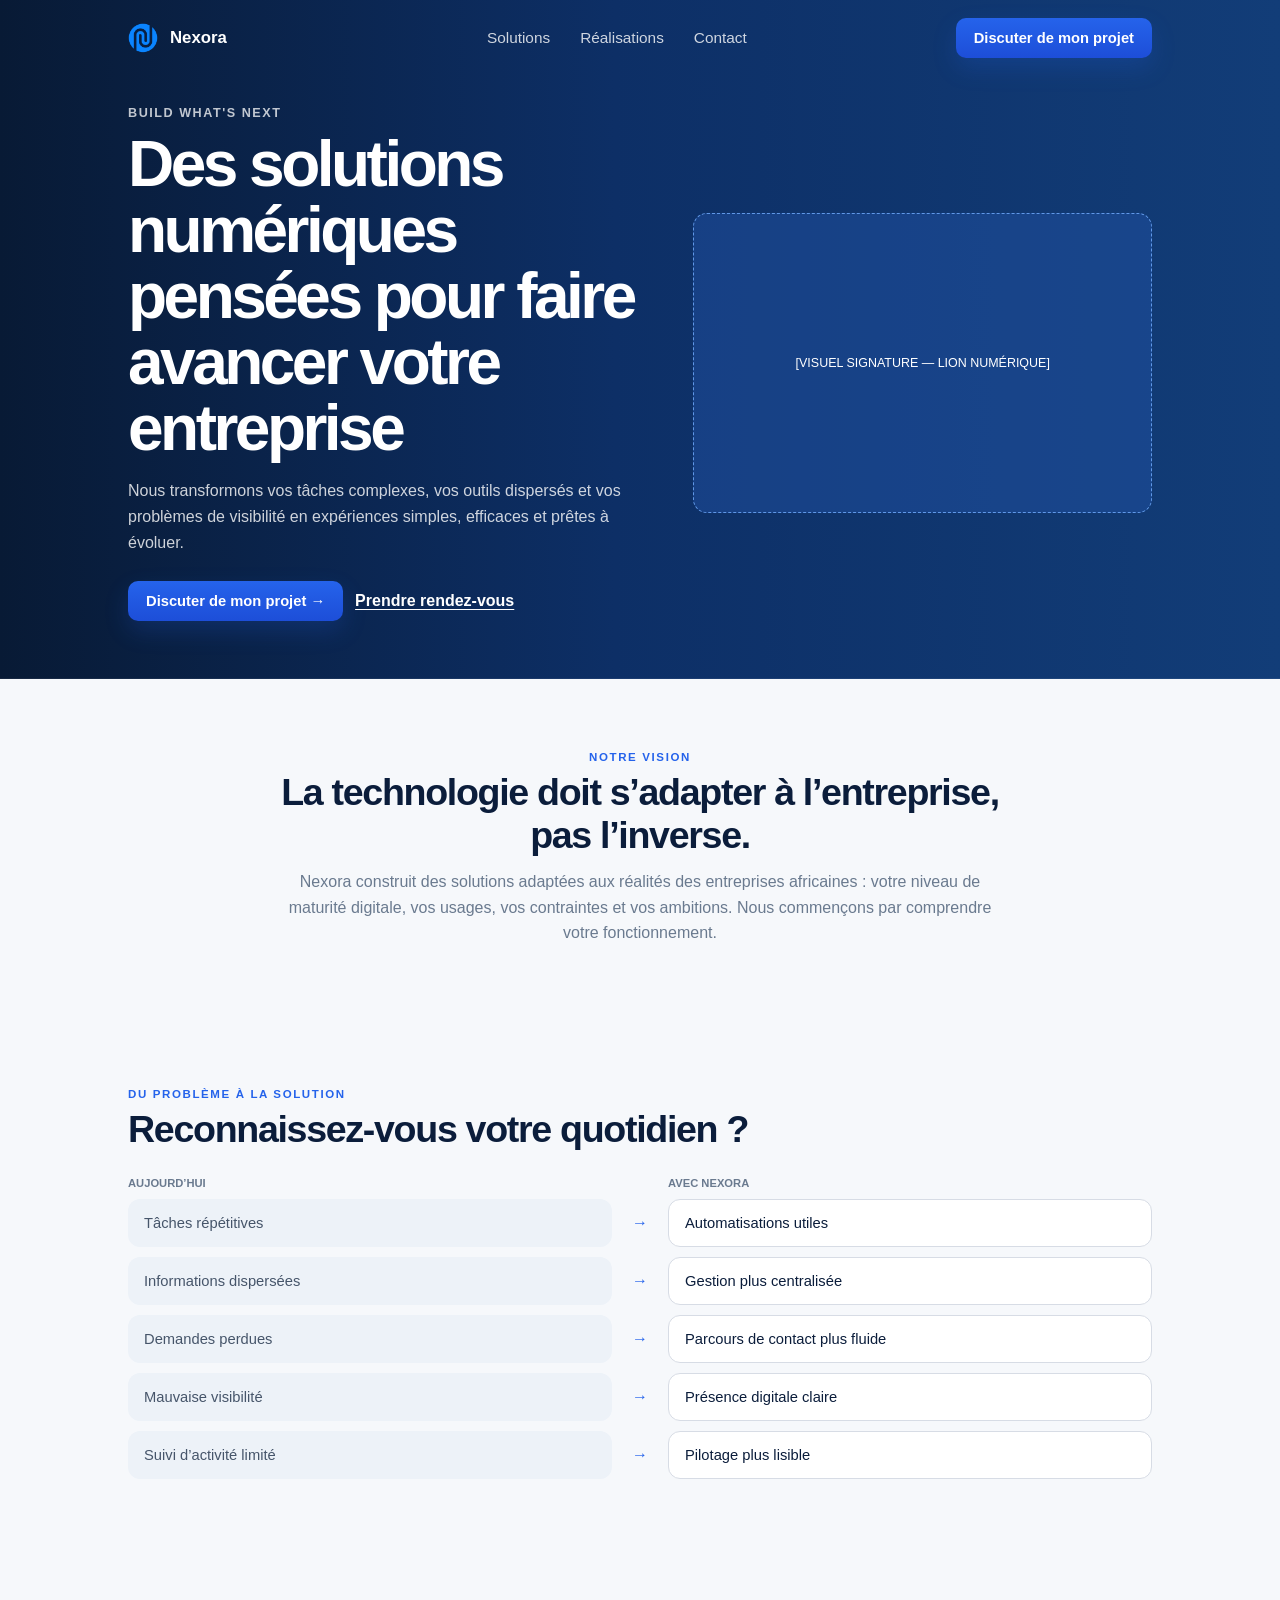
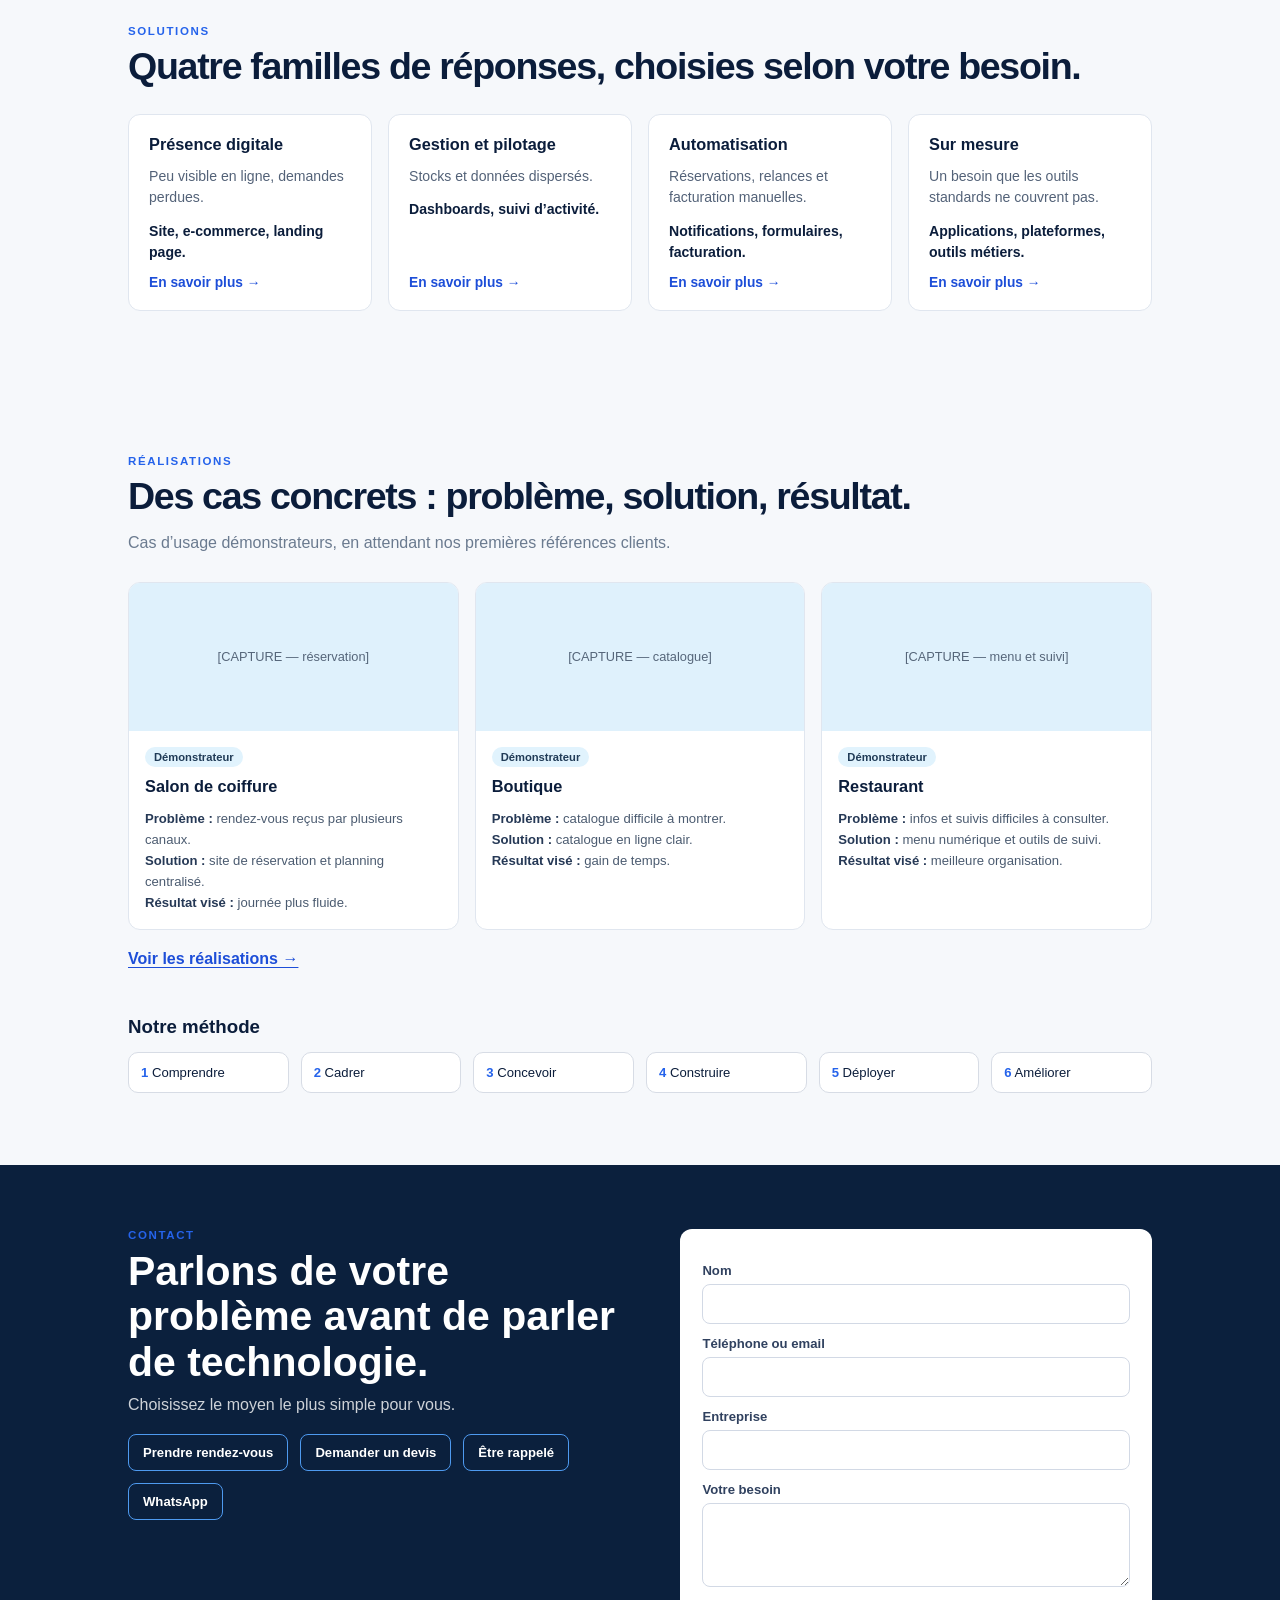
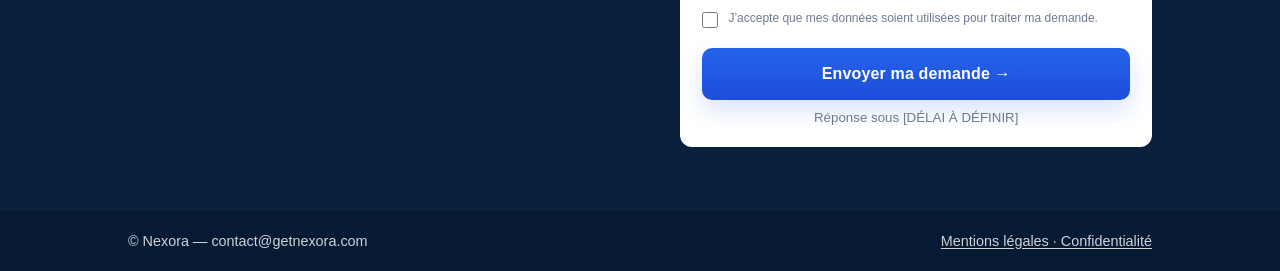
==== index.html @ f711b2cd "premiìère version du site" ====
<!DOCTYPE html>
<html lang="fr">
  <head>
    <meta charset="UTF-8" />
    <meta name="viewport" content="width=device-width, initial-scale=1.0" />
    <meta name="description" content="Des solutions numériques pensées pour faire avancer votre entreprise." />
    <title>Accueil | Nexora</title>
    <link rel="stylesheet" href="styles.css" />
  </head>
  <body>
    <header class="topbar home-hero">
      <div class="container nav">
        <a class="brand" href="index.html" aria-label="Nexora, accueil">
          <img class="brand-logo" src="assets/nexora-logo.png" alt="" /><span>Nexora</span>
        </a>
        <nav class="menu" aria-label="Navigation principale">
          <a href="solutions.html">Solutions</a><a href="realisations.html">Réalisations</a><a href="contact.html">Contact</a>
        </nav>
        <a class="cta-btn" href="contact.html">Discuter de mon projet</a>
      </div>
      <div class="container home-hero-content">
        <div>
          <div class="eyebrow">BUILD WHAT'S NEXT</div>
          <h1>Des solutions numériques pensées pour faire avancer votre entreprise</h1>
          <p>Nous transformons vos tâches complexes, vos outils dispersés et vos problèmes de visibilité en expériences simples, efficaces et prêtes à évoluer.</p>
          <div class="hero-actions">
            <a class="cta-btn" href="contact.html">Discuter de mon projet →</a>
            <a class="text-link light-link" href="contact.html">Prendre rendez-vous</a>
          </div>
        </div>
        <div class="signature-visual" role="img" aria-label="Illustration à définir">
          <span>[VISUEL SIGNATURE — LION NUMÉRIQUE]</span>
        </div>
      </div>
    </header>

    <main>
      <section class="vision-section">
        <div class="narrow-container centered">
          <div class="section-kicker">NOTRE VISION</div>
          <h2>La technologie doit s’adapter à l’entreprise, pas l’inverse.</h2>
          <p>Nexora construit des solutions adaptées aux réalités des entreprises africaines : votre niveau de maturité digitale, vos usages, vos contraintes et vos ambitions. Nous commençons par comprendre votre fonctionnement.</p>
        </div>
      </section>

      <section class="section container everyday-section">
        <div class="section-kicker">DU PROBLÈME À LA SOLUTION</div>
        <h2>Reconnaissez-vous votre quotidien ?</h2>
        <div class="comparison-head"><span>AUJOURD’HUI</span><span></span><span>AVEC NEXORA</span></div>
        <div class="comparison-row"><span>Tâches répétitives</span><b>→</b><strong>Automatisations utiles</strong></div>
        <div class="comparison-row"><span>Informations dispersées</span><b>→</b><strong>Gestion plus centralisée</strong></div>
        <div class="comparison-row"><span>Demandes perdues</span><b>→</b><strong>Parcours de contact plus fluide</strong></div>
        <div class="comparison-row"><span>Mauvaise visibilité</span><b>→</b><strong>Présence digitale claire</strong></div>
        <div class="comparison-row"><span>Suivi d’activité limité</span><b>→</b><strong>Pilotage plus lisible</strong></div>
      </section>

      <section class="section soft-section">
        <div class="container">
          <div class="section-kicker">SOLUTIONS</div>
          <h2>Quatre familles de réponses, choisies selon votre besoin.</h2>
          <div class="solution-grid">
            <article class="solution-card"><h3>Présence digitale</h3><p>Peu visible en ligne, demandes perdues.</p><strong>Site, e-commerce, landing page.</strong><a href="solutions.html">En savoir plus →</a></article>
            <article class="solution-card"><h3>Gestion et pilotage</h3><p>Stocks et données dispersés.</p><strong>Dashboards, suivi d’activité.</strong><a href="solutions.html">En savoir plus →</a></article>
            <article class="solution-card"><h3>Automatisation</h3><p>Réservations, relances et facturation manuelles.</p><strong>Notifications, formulaires, facturation.</strong><a href="solutions.html">En savoir plus →</a></article>
            <article class="solution-card"><h3>Sur mesure</h3><p>Un besoin que les outils standards ne couvrent pas.</p><strong>Applications, plateformes, outils métiers.</strong><a href="solutions.html">En savoir plus →</a></article>
          </div>
        </div>
      </section>

      <section class="section container featured-cases">
        <div class="section-kicker">RÉALISATIONS</div>
        <h2>Des cas concrets : problème, solution, résultat.</h2>
        <p class="section-intro">Cas d’usage démonstrateurs, en attendant nos premières références clients.</p>
        <div class="case-grid">
          <article class="case-card"><div class="case-image">[CAPTURE — réservation]</div><div class="case-copy"><span class="badge">Démonstrateur</span><h3>Salon de coiffure</h3><p><b>Problème :</b> rendez-vous reçus par plusieurs canaux.<br><b>Solution :</b> site de réservation et planning centralisé.<br><b>Résultat visé :</b> journée plus fluide.</p></div></article>
          <article class="case-card"><div class="case-image">[CAPTURE — catalogue]</div><div class="case-copy"><span class="badge">Démonstrateur</span><h3>Boutique</h3><p><b>Problème :</b> catalogue difficile à montrer.<br><b>Solution :</b> catalogue en ligne clair.<br><b>Résultat visé :</b> gain de temps.</p></div></article>
          <article class="case-card"><div class="case-image">[CAPTURE — menu et suivi]</div><div class="case-copy"><span class="badge">Démonstrateur</span><h3>Restaurant</h3><p><b>Problème :</b> infos et suivis difficiles à consulter.<br><b>Solution :</b> menu numérique et outils de suivi.<br><b>Résultat visé :</b> meilleure organisation.</p></div></article>
        </div>
        <a class="text-link" href="realisations.html">Voir les réalisations →</a>
        <div class="method-inline">
          <h3>Notre méthode</h3>
          <div class="method-chips"><span><b>1</b> Comprendre</span><span><b>2</b> Cadrer</span><span><b>3</b> Concevoir</span><span><b>4</b> Construire</span><span><b>5</b> Déployer</span><span><b>6</b> Améliorer</span></div>
        </div>
      </section>

      <section class="home-contact">
        <div class="container home-contact-grid">
          <div class="home-contact-copy">
            <div class="section-kicker">CONTACT</div>
            <h2>Parlons de votre problème avant de parler de technologie.</h2>
            <p>Choisissez le moyen le plus simple pour vous.</p>
            <div class="contact-shortcuts"><a href="contact.html">Prendre rendez-vous</a><a href="contact.html">Demander un devis</a><a href="contact.html">Être rappelé</a><a href="contact.html">WhatsApp</a></div>
          </div>
          <form class="home-form" action="confirmation.html" method="post" data-nexora-form>
            <label for="home-name">Nom</label><input id="home-name" name="nom" type="text" required />
            <label for="home-contact">Téléphone ou email</label><input id="home-contact" name="contact" type="text" required />
            <label for="home-company">Entreprise</label><input id="home-company" name="entreprise" type="text" />
            <label for="home-need">Votre besoin</label><textarea id="home-need" name="besoin" rows="3"></textarea>
            <label class="checkbox-row" for="home-consent"><input id="home-consent" type="checkbox" required /><span>J’accepte que mes données soient utilisées pour traiter ma demande.</span></label>
            <button class="submit-btn" type="submit">Envoyer ma demande →</button>
            <small>Réponse sous [DÉLAI À DÉFINIR]</small>
            <p class="form-error" role="alert" hidden></p>
          </form>
        </div>
      </section>
    </main>

    <footer class="footer"><div class="container footer-inner"><span>© Nexora — contact@getnexora.com</span><span>Mentions légales · Confidentialité</span></div></footer>
    <script src="contact.js" defer></script>
  </body>
</html>
---- styles.css ----
:root {
  --bg-page: #f6f8fb;
  --panel: #f6f7f9;
  --panel-strong: #ffffff;
  --border: #d7dce5;
  --text: #0b1d3b;
  --muted: #6a7a8f;
  --nav-dark: #081a35;
  --nav-dark-2: #0a2d59;
  --primary: #2563eb;
  --primary-dark: #1d4ed8;
  --shadow: rgba(14, 32, 58, 0.08);
}

* {
  box-sizing: border-box;
}

html,
body {
  margin: 0;
  min-height: 100%;
  font-family: "Segoe UI", Tahoma, Geneva, Verdana, sans-serif;
  background: var(--bg-page);
  color: var(--text);
}

body {
  display: flex;
  flex-direction: column;
}

img {
  max-width: 100%;
  display: block;
}

a {
  color: inherit;
  text-decoration: none;
}

button,
input,
select,
textarea {
  font: inherit;
}

.container {
  width: min(1180px, 80%);
  margin: 0 auto;
}

.topbar {
  background: linear-gradient(90deg, var(--nav-dark) 0%, #0d2f66 48%, #123d78 100%);
  padding-top: 18px;
  padding-bottom: 40px;
  color: white;
  box-shadow: inset 0 -1px 0 rgba(255, 255, 255, 0.06);
}

.nav {
  display: flex;
  align-items: center;
  justify-content: space-between;
  gap: 24px;
}

.brand {
  display: inline-flex;
  align-items: center;
  gap: 12px;
  font-weight: 700;
  min-width: 150px;
}

.brand:hover {
  color: white;
}

.brand-logo {
  width: 30px;
  height: 30px;
  object-fit: contain;
  flex: 0 0 auto;
}

.brand span {
  font-size: 1.05rem;
}

.menu {
  display: flex;
  align-items: center;
  gap: 30px;
  font-size: 0.96rem;
  color: rgba(255, 255, 255, 0.8);
}

.menu a {
  position: relative;
  transition: color 0.2s ease;
}

.menu a:hover {
  color: white;
}

.menu a[aria-current="page"]::after {
  position: absolute;
  right: 0;
  bottom: -7px;
  left: 0;
  height: 2px;
  background: #4e8cff;
  content: "";
}

.cta-btn,
.submit-btn,
.secondary-btn {
  border: none;
  border-radius: 10px;
  background: linear-gradient(180deg, #2563eb, #1d4ed8);
  color: white;
  font-weight: 600;
  cursor: pointer;
  transition: transform 0.2s ease, filter 0.2s ease;
}

.cta-btn:hover,
.submit-btn:hover,
.secondary-btn:hover {
  transform: translateY(-1px);
  filter: brightness(1.02);
}

.cta-btn {
  padding: 12px 18px;
  min-width: 165px;
  font-size: 0.92rem;
  box-shadow: 0 10px 24px rgba(37, 99, 235, 0.2);
}

.hero {
  padding-top: 42px;
  padding-bottom: 10px;
}

.eyebrow,
.label,
.subheading {
  font-size: 0.79rem;
  color: rgba(255, 255, 255, 0.75);
  letter-spacing: 0.12em;
  text-transform: uppercase;
  font-weight: 700;
}

.hero h1 {
  margin: 12px 0 10px;
  font-size: clamp(2.8rem, 4vw, 4rem);
  line-height: 1.08;
  letter-spacing: -0.06em;
  max-width: 620px;
}

.hero p {
  margin: 0;
  font-size: 1.02rem;
  line-height: 1.6;
  color: rgba(255, 255, 255, 0.75);
  max-width: 760px;
}

.main-content {
  display: grid;
  grid-template-columns: 0.9fr 1.4fr;
  gap: 28px;
  margin-top: 36px;
  margin-bottom: 40px;
  align-items: start;
}

.side-panel {
  display: flex;
  flex-direction: column;
  gap: 18px;
}

.info-card,
.form-panel {
  background: white;
  border: 1px solid var(--border);
  border-radius: 12px;
  box-shadow: 0 6px 18px var(--shadow);
}

.info-card {
  padding: 22px 18px 18px;
  min-height: 166px;
}

.info-card .label {
  color: #7a8191;
  letter-spacing: 0.12em;
  font-size: 0.72rem;
}

.info-card p {
  margin: 16px 0 18px;
  font-size: 1rem;
  line-height: 1.5;
  color: var(--text);
}

.secondary-btn {
  display: inline-flex;
  align-items: center;
  justify-content: center;
  width: 100%;
  height: 42px;
  background: linear-gradient(180deg, #2563eb, #1d4ed8);
  border-radius: 9px;
  font-size: 0.95rem;
}

.outline {
  background: transparent;
  border: 1px solid rgba(28, 143, 233, 0.7);
  color: var(--primary);
  box-shadow: none;
}

.email-card {
  display: flex;
  flex-direction: column;
  gap: 12px;
  justify-content: flex-start;
}

.email-card a {
  font-size: 1.05rem;
  color: #1b2b44;
}

.form-panel {
  background: white;
  border-color: rgba(167, 181, 201, 0.75);
  padding: 26px 26px 22px;
}

.form-panel h2 {
  margin: 0 0 8px;
  font-size: 1.15rem;
}

.placeholder-main {
  flex: 1;
  padding-top: 36px;
  padding-bottom: 40px;
}

.placeholder-card {
  padding: 28px;
  border: 1px solid var(--border);
  border-radius: 12px;
  background: var(--panel-strong);
}

.placeholder-card h2 {
  margin: 0 0 10px;
}

.placeholder-card p {
  margin: 0;
  color: var(--muted);
  line-height: 1.6;
}

.placeholder-link {
  width: auto;
  padding: 0 18px;
  margin-top: 20px;
}

.footer a {
  text-decoration: underline;
  text-underline-offset: 2px;
}

form {
  display: block;
}

.field-group {
  margin-bottom: 18px;
}

label {
  display: block;
  margin-bottom: 9px;
  font-size: 0.96rem;
  color: #30415f;
  font-weight: 600;
}

input,
select,
textarea {
  width: 100%;
  border-radius: 8px;
  border: 1px solid #d2d9e5;
  background: rgba(255, 255, 255, 0.3);
  padding: 10px 12px;
  color: var(--text);
  font-size: 1rem;
  outline: none;
}

input,
select {
  min-height: 46px;
}

textarea {
  min-height: 100px;
  resize: vertical;
}

input::placeholder,
select {
  color: #6e7d90;
}

select {
  appearance: none;
  background-image:
    linear-gradient(45deg, transparent 50%, #6b7d93 50%),
    linear-gradient(135deg, #6b7d93 50%, transparent 50%);
  background-position:
    calc(100% - 18px) calc(50% - 2px),
    calc(100% - 12px) calc(50% - 2px);
  background-size: 6px 6px, 6px 6px;
  background-repeat: no-repeat;
}

.row {
  display: grid;
  gap: 18px;
}

.two-cols {
  grid-template-columns: repeat(2, minmax(0, 1fr));
}

.subheading {
  margin: 20px 0 12px;
  color: #75829a;
  letter-spacing: 0.12em;
  font-size: 0.72rem;
}

.checkbox-row {
  display: flex;
  align-items: flex-start;
  gap: 10px;
  margin: 10px 0 20px;
  padding-top: 8px;
  font-size: 0.78rem;
  color: #6c7c8f;
  font-weight: 500;
  line-height: 1.5;
}

.checkbox-row input {
  width: 16px;
  min-height: 16px;
  margin: 3px 0 0;
  accent-color: var(--primary);
}

.submit-btn {
  display: block;
  width: 100%;
  min-height: 52px;
  padding: 14px 18px;
  font-size: 1rem;
  letter-spacing: 0.01em;
  box-shadow: 0 10px 22px rgba(37, 99, 235, 0.18);
}

.sr-only {
  position: absolute;
  width: 1px;
  height: 1px;
  padding: 0;
  margin: -1px;
  white-space: nowrap;
  overflow: hidden;
  clip: rect(0, 0, 0, 0);
  border: 0;
}

.footer {
  background: #071a34;
  color: rgba(255, 255, 255, 0.8);
  padding: 22px 0;
}

.footer-inner {
  display: flex;
  align-items: center;
  justify-content: space-between;
  gap: 12px;
  font-size: 0.9rem;
}

.footer-inner span:last-child {
  text-decoration: underline;
  text-underline-offset: 2px;
}

/* Homepage */
.home-hero {
  padding-bottom: 58px;
}

.home-hero-content {
  display: grid;
  grid-template-columns: 1fr 0.9fr;
  align-items: center;
  gap: 56px;
  padding-top: 48px;
}

.home-hero-content h1 {
  max-width: 560px;
  margin: 12px 0 16px;
  font-size: clamp(2.8rem, 5vw, 4.2rem);
  line-height: 1.03;
  letter-spacing: -0.055em;
}

.home-hero-content p {
  max-width: 500px;
  margin: 0;
  color: rgba(255, 255, 255, 0.8);
  line-height: 1.65;
}

.hero-actions,
.contact-shortcuts,
.confirmation-actions {
  display: flex;
  align-items: center;
  flex-wrap: wrap;
  gap: 12px;
}

.hero-actions {
  margin-top: 24px;
}

.text-link {
  display: inline-block;
  color: var(--primary-dark);
  font-weight: 700;
  text-decoration: underline;
  text-underline-offset: 3px;
}

.light-link {
  color: white;
}

.signature-visual {
  display: grid;
  place-items: center;
  min-height: 300px;
  border: 1px dashed rgba(115, 174, 255, 0.8);
  border-radius: 14px;
  background: rgba(37, 87, 171, 0.42);
  color: white;
  font-size: 0.78rem;
  text-align: center;
}

.section,
.vision-section {
  padding-top: 72px;
  padding-bottom: 72px;
}

.narrow-container {
  width: min(720px, calc(100% - 48px));
  margin: 0 auto;
}

.centered {
  text-align: center;
}

.section-kicker {
  margin-bottom: 8px;
  color: var(--primary);
  font-size: 0.72rem;
  font-weight: 800;
  letter-spacing: 0.14em;
}

.section h2,
.vision-section h2 {
  margin: 0 0 12px;
  color: var(--text);
  font-size: clamp(1.65rem, 3vw, 2.35rem);
  line-height: 1.15;
  letter-spacing: -0.035em;
}

.vision-section {
  background: #f6f8fb;
}

.vision-section p,
.section-intro {
  margin: 0;
  color: var(--muted);
  line-height: 1.6;
}

.everyday-section {
  padding-top: 70px;
  padding-bottom: 74px;
}

.comparison-head,
.comparison-row {
  display: grid;
  grid-template-columns: 1fr 28px 1fr;
  align-items: center;
  gap: 14px;
}

.comparison-head {
  margin-top: 26px;
  margin-bottom: 10px;
  color: var(--muted);
  font-size: 0.7rem;
  font-weight: 700;
}

.comparison-row {
  margin-top: 10px;
}

.comparison-row > span,
.comparison-row > strong {
  min-height: 48px;
  display: flex;
  align-items: center;
  padding: 12px 16px;
  border-radius: 12px;
  font-size: 0.92rem;
  font-weight: 500;
}

.comparison-row > span {
  background: #edf2f8;
  color: #46556a;
}

.comparison-row > strong {
  border: 1px solid var(--border);
  background: white;
  color: var(--text);
}

.comparison-row > b {
  color: var(--primary);
  text-align: center;
}

.soft-section,
.case-list-section {
  background: #f6f8fb;
}

.solution-grid,
.case-grid {
  display: grid;
  grid-template-columns: repeat(4, minmax(0, 1fr));
  gap: 16px;
  margin-top: 26px;
}

.solution-card,
.case-card,
.method-grid article {
  overflow: hidden;
  border: 1px solid #e0e6ef;
  border-radius: 12px;
  background: white;
}

.solution-card {
  display: flex;
  flex-direction: column;
  align-items: flex-start;
  padding: 20px;
}

.solution-card h3,
.case-card h3 {
  margin: 0 0 12px;
  color: var(--text);
  font-size: 1.02rem;
}

.solution-card p,
.solution-card strong {
  margin: 0 0 12px;
  color: #536278;
  font-size: 0.88rem;
  font-weight: 400;
  line-height: 1.5;
}

.solution-card strong {
  color: var(--text);
  font-weight: 700;
}

.solution-card a {
  margin-top: auto;
  color: var(--primary-dark);
  font-size: 0.86rem;
  font-weight: 700;
}

.case-grid {
  grid-template-columns: repeat(3, minmax(0, 1fr));
}

.case-image {
  display: grid;
  place-items: center;
  min-height: 148px;
  padding: 16px;
  background: #dff1fc;
  color: #56667a;
  font-size: 0.8rem;
  text-align: center;
}

.case-copy {
  padding: 16px;
}

.case-copy p,
.case-facts p {
  margin: 0;
  color: #4b5b70;
  font-size: 0.82rem;
  line-height: 1.6;
}

.case-copy p b {
  color: #263956;
}

.badge {
  display: inline-block;
  margin-bottom: 10px;
  padding: 4px 9px;
  border-radius: 100px;
  background: #e1f3fd;
  color: #203b57;
  font-size: 0.7rem;
  font-weight: 700;
}

.featured-cases > .text-link {
  margin-top: 20px;
}

.method-inline {
  margin-top: 48px;
}

.method-inline h3 {
  margin: 0 0 14px;
}

.method-chips,
.method-grid {
  display: grid;
  grid-template-columns: repeat(6, minmax(0, 1fr));
  gap: 12px;
}

.method-chips span {
  padding: 12px;
  border: 1px solid var(--border);
  border-radius: 10px;
  background: white;
  font-size: 0.82rem;
}

.method-chips b,
.method-grid article > b {
  color: var(--primary);
}

.home-contact {
  padding: 64px 0;
  background: #0b203d;
  color: white;
}

.home-contact-grid {
  display: grid;
  grid-template-columns: 1fr 0.95fr;
  gap: 56px;
  align-items: start;
}

.home-contact-copy h2 {
  max-width: 490px;
  margin: 0 0 10px;
  font-size: clamp(1.8rem, 3.2vw, 2.7rem);
  line-height: 1.12;
}

.home-contact-copy p {
  margin: 0 0 20px;
  color: rgba(255, 255, 255, 0.8);
}

.contact-shortcuts a {
  padding: 10px 14px;
  border: 1px solid #4e9af0;
  border-radius: 8px;
  font-size: 0.82rem;
  font-weight: 700;
}

.home-form {
  padding: 22px;
  border-radius: 12px;
  background: white;
  color: var(--text);
}

.home-form > label:not(.checkbox-row) {
  margin: 12px 0 6px;
  font-size: 0.82rem;
}

.home-form > input,
.home-form > textarea {
  min-height: 40px;
  padding: 8px 10px;
  background: white;
  font-size: 0.9rem;
}

.home-form > textarea {
  min-height: 84px;
}

.home-form .checkbox-row {
  font-size: 0.75rem;
}

.home-form small {
  display: block;
  margin-top: 10px;
  color: var(--muted);
  text-align: center;
}

/* Solutions page */
.compact-topbar .hero {
  padding-top: 44px;
  padding-bottom: 8px;
}

.compact-topbar .hero h1 {
  max-width: 760px;
  margin: 10px 0;
  font-size: clamp(2rem, 3.3vw, 3rem);
  letter-spacing: -0.035em;
}

.compact-topbar .hero p {
  max-width: 650px;
  font-size: 0.96rem;
}

.solution-list {
  display: grid;
  gap: 14px;
  padding-top: 40px;
  padding-bottom: 44px;
}

.solution-row {
  display: grid;
  grid-template-columns: 1.15fr 0.9fr 1fr 0.9fr;
  gap: 26px;
  align-items: start;
  padding: 22px;
  border: 1px solid #e0e6ef;
  border-radius: 12px;
  background: white;
}

.solution-row-title h2 {
  margin: 0 0 14px;
  font-size: 1.05rem;
}

.solution-row-title a {
  display: inline-block;
  padding: 9px 14px;
  border: 1px solid var(--primary);
  border-radius: 8px;
  color: var(--primary-dark);
  font-size: 0.78rem;
  font-weight: 700;
}

.solution-row h3,
.case-facts h3 {
  margin: 0 0 7px;
  color: var(--primary-dark);
  font-size: 0.69rem;
  letter-spacing: 0.07em;
}

.solution-row p {
  margin: 0;
  color: #536278;
  font-size: 0.82rem;
  line-height: 1.55;
}

.cta-band {
  display: flex;
  flex-direction: column;
  align-items: center;
  gap: 14px;
  padding: 38px 24px;
  background: #0b203d;
  color: white;
  text-align: center;
}

.cta-band h2 {
  margin: 0;
  font-size: clamp(1.4rem, 2.6vw, 2rem);
}

.cta-band .cta-btn {
  min-width: 0;
}

/* Case studies */
.case-list {
  display: grid;
  gap: 16px;
  padding-top: 40px;
  padding-bottom: 40px;
}

.case-detail {
  display: grid;
  grid-template-columns: minmax(190px, 0.85fr) 1.55fr;
  gap: 20px;
  padding: 14px;
  border: 1px solid #e0e6ef;
  border-radius: 12px;
  background: white;
}

.case-detail .case-image {
  min-height: 180px;
  border-radius: 8px;
}

.case-detail-content {
  align-self: center;
}

.case-detail-content .badge {
  margin-bottom: 8px;
}

.case-detail-content h2 {
  margin: 0 0 14px;
  font-size: 1.28rem;
}

.case-facts {
  display: grid;
  grid-template-columns: repeat(3, minmax(0, 1fr));
  gap: 18px;
}

.case-facts p {
  font-size: 0.78rem;
}

.method-section {
  padding-top: 42px;
  padding-bottom: 42px;
}

.method-section > h2 {
  margin: 0 0 24px;
  font-size: clamp(1.55rem, 3vw, 2.2rem);
}

.method-grid article {
  padding: 18px 14px;
}

.method-grid article h3 {
  margin: 10px 0 7px;
  font-size: 0.92rem;
}

.method-grid article p {
  margin: 0;
  color: var(--muted);
  font-size: 0.78rem;
  line-height: 1.5;
}

/* Confirmation */
.confirmation-header .hero {
  padding-top: 54px;
  padding-bottom: 54px;
}

.confirmation-header .hero h1 {
  max-width: none;
  margin: 8px 0 14px;
  font-size: clamp(2rem, 4vw, 3.4rem);
  letter-spacing: -0.04em;
}

.confirmation-header .eyebrow {
  color: #65a9ff;
}

.confirmation-header .hero p {
  font-size: 1.1rem;
}

.confirmation-main {
  display: grid;
  flex: 1;
  place-items: center;
  padding: 56px 24px;
}

.confirmation-card {
  width: min(720px, 100%);
  padding: 28px;
  border: 1px solid #e0e6ef;
  border-radius: 14px;
  background: white;
}

.confirmation-card > h2 {
  margin: 0 0 8px;
  color: var(--primary);
  font-size: 0.78rem;
  letter-spacing: 0.12em;
}

.summary-lines p,
.next-step-copy {
  margin: 4px 0;
  color: #536278;
  line-height: 1.5;
}

.summary-lines span {
  overflow-wrap: anywhere;
}

.confirmation-card .next-step-title {
  margin-top: 22px;
}

.confirmation-actions {
  margin-top: 16px;
}

.confirmation-actions .secondary-btn {
  width: auto;
  height: 48px;
  padding: 0 18px;
  font-size: 0.9rem;
}

.form-error {
  margin: 12px 0 0;
  color: #a52323;
  font-size: 0.85rem;
}

@media (max-width: 900px) {
  .nav {
    gap: 16px;
  }

  .brand {
    min-width: 0;
  }

  .menu {
    gap: 16px;
    font-size: 0.84rem;
  }

  .cta-btn {
    min-width: 0;
    padding: 10px 13px;
    font-size: 0.82rem;
    white-space: nowrap;
  }
}

@media (max-width: 720px) {
  .solution-row {
    grid-template-columns: repeat(3, minmax(0, 1fr));
  }

  .solution-row-title {
    grid-column: 1 / -1;
  }

  .solution-grid,
  .method-grid {
    grid-template-columns: repeat(2, minmax(0, 1fr));
  }
}

@media (max-width: 760px) {
  .main-content {
    grid-template-columns: 1fr;
  }

  .side-panel {
    order: 2;
  }

  .form-panel {
    order: 1;
  }
}

@media (max-width: 720px) {
  .nav {
    flex-wrap: wrap;
    justify-content: center;
  }

  .menu {
    order: 3;
    width: 100%;
    justify-content: center;
    gap: 18px;
  }

  .hero {
    text-align: center;
    padding-top: 28px;
  }

  .hero h1 {
    max-width: none;
  }

  .two-cols {
    grid-template-columns: 1fr;
  }

  .solution-row {
    grid-template-columns: 1fr;
  }

  .solution-row-title {
    grid-column: auto;
  }

  .footer-inner {
    flex-direction: column;
    text-align: center;
  }

  .home-hero-content,
  .home-contact-grid {
    grid-template-columns: 1fr;
    gap: 28px;
  }

  .home-hero-content {
    padding-top: 34px;
  }

  .signature-visual {
    min-height: 200px;
  }

  .section,
  .vision-section {
    padding-top: 48px;
    padding-bottom: 48px;
  }

  .comparison-head,
  .comparison-row {
    grid-template-columns: minmax(0, 1fr) 20px minmax(0, 1fr);
    gap: 6px;
  }

  .comparison-row > span,
  .comparison-row > strong {
    padding: 10px;
    font-size: 0.78rem;
  }

  .solution-grid,
  .case-grid,
  .method-grid {
    grid-template-columns: 1fr;
  }

  .solution-row,
  .case-facts {
    grid-template-columns: 1fr;
    gap: 14px;
  }

  .solution-row-title {
    grid-column: auto;
  }

  .case-detail {
    grid-template-columns: 1fr;
  }

  .case-detail .case-image {
    min-height: 160px;
  }

  .confirmation-header .hero h1 {
    font-size: 2rem;
  }

  .confirmation-actions {
    align-items: stretch;
  }

  .confirmation-actions .secondary-btn {
    flex: 1 1 100%;
  }
}
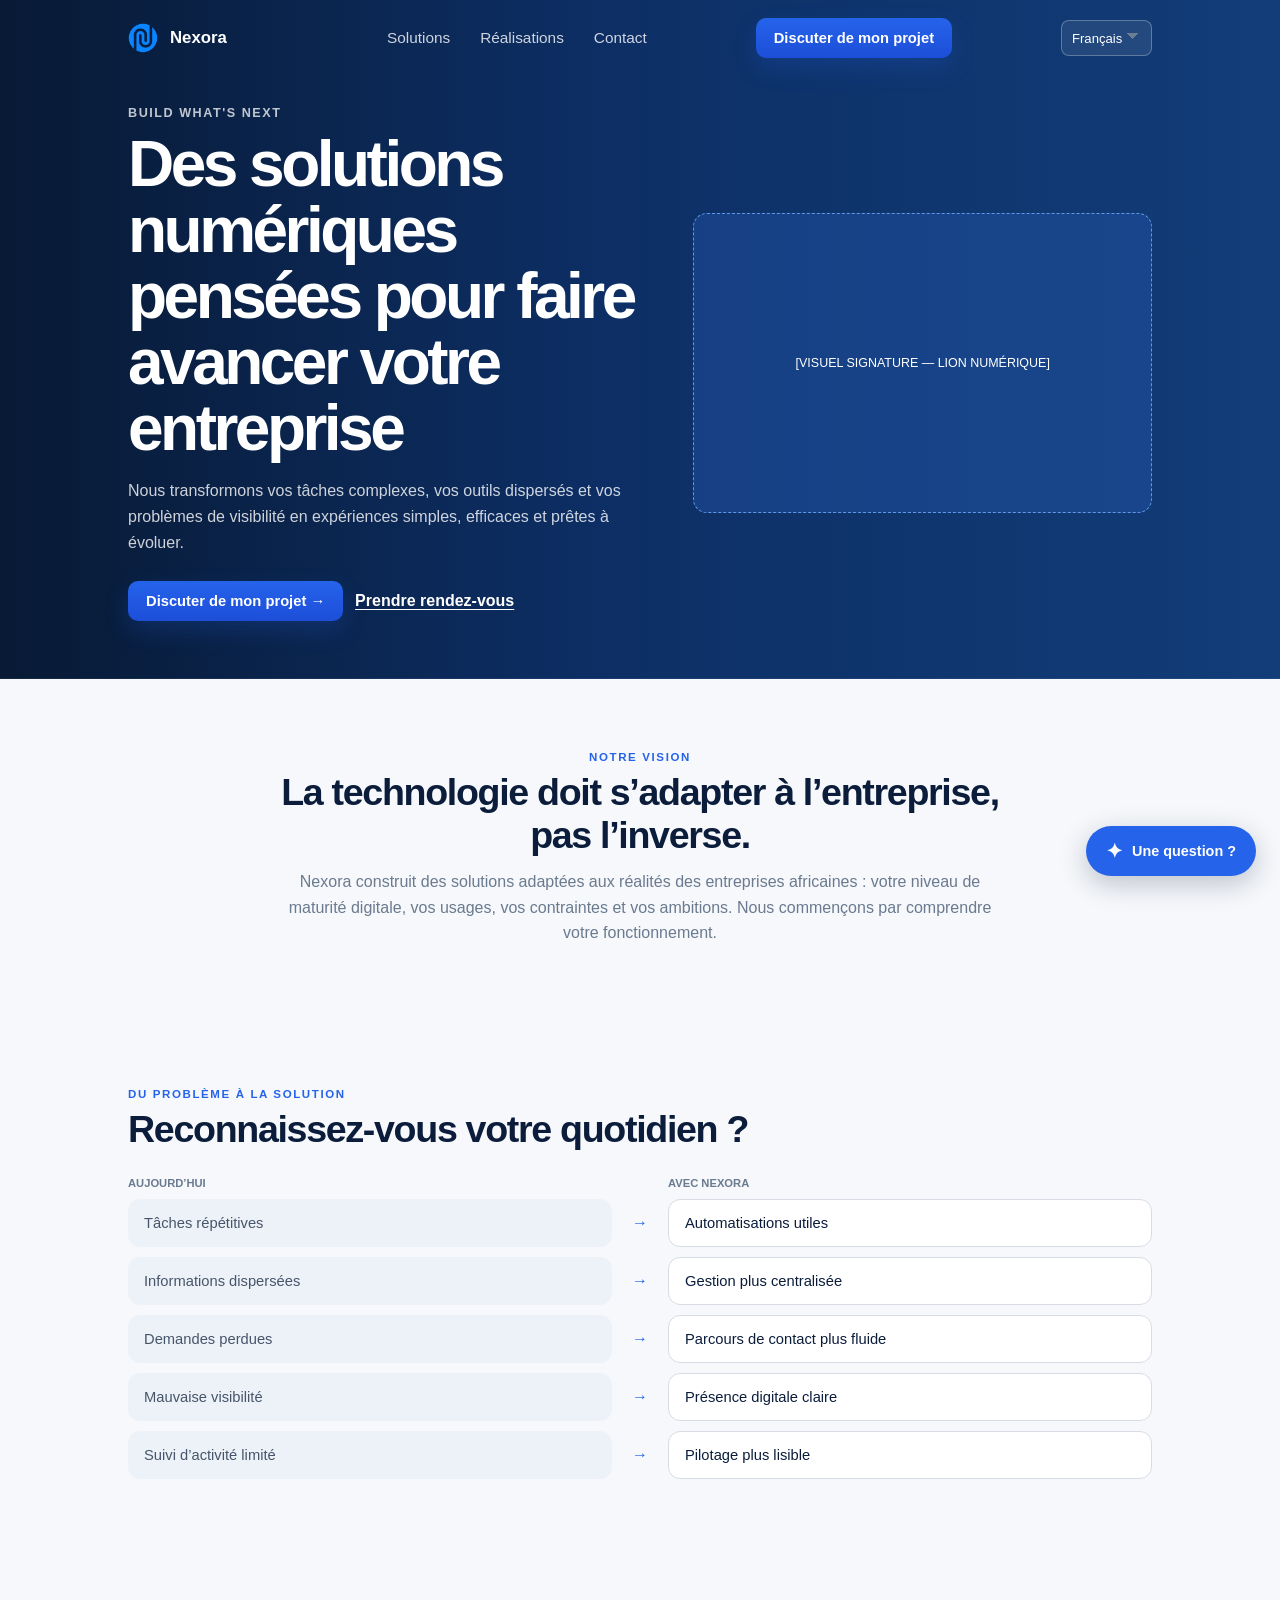
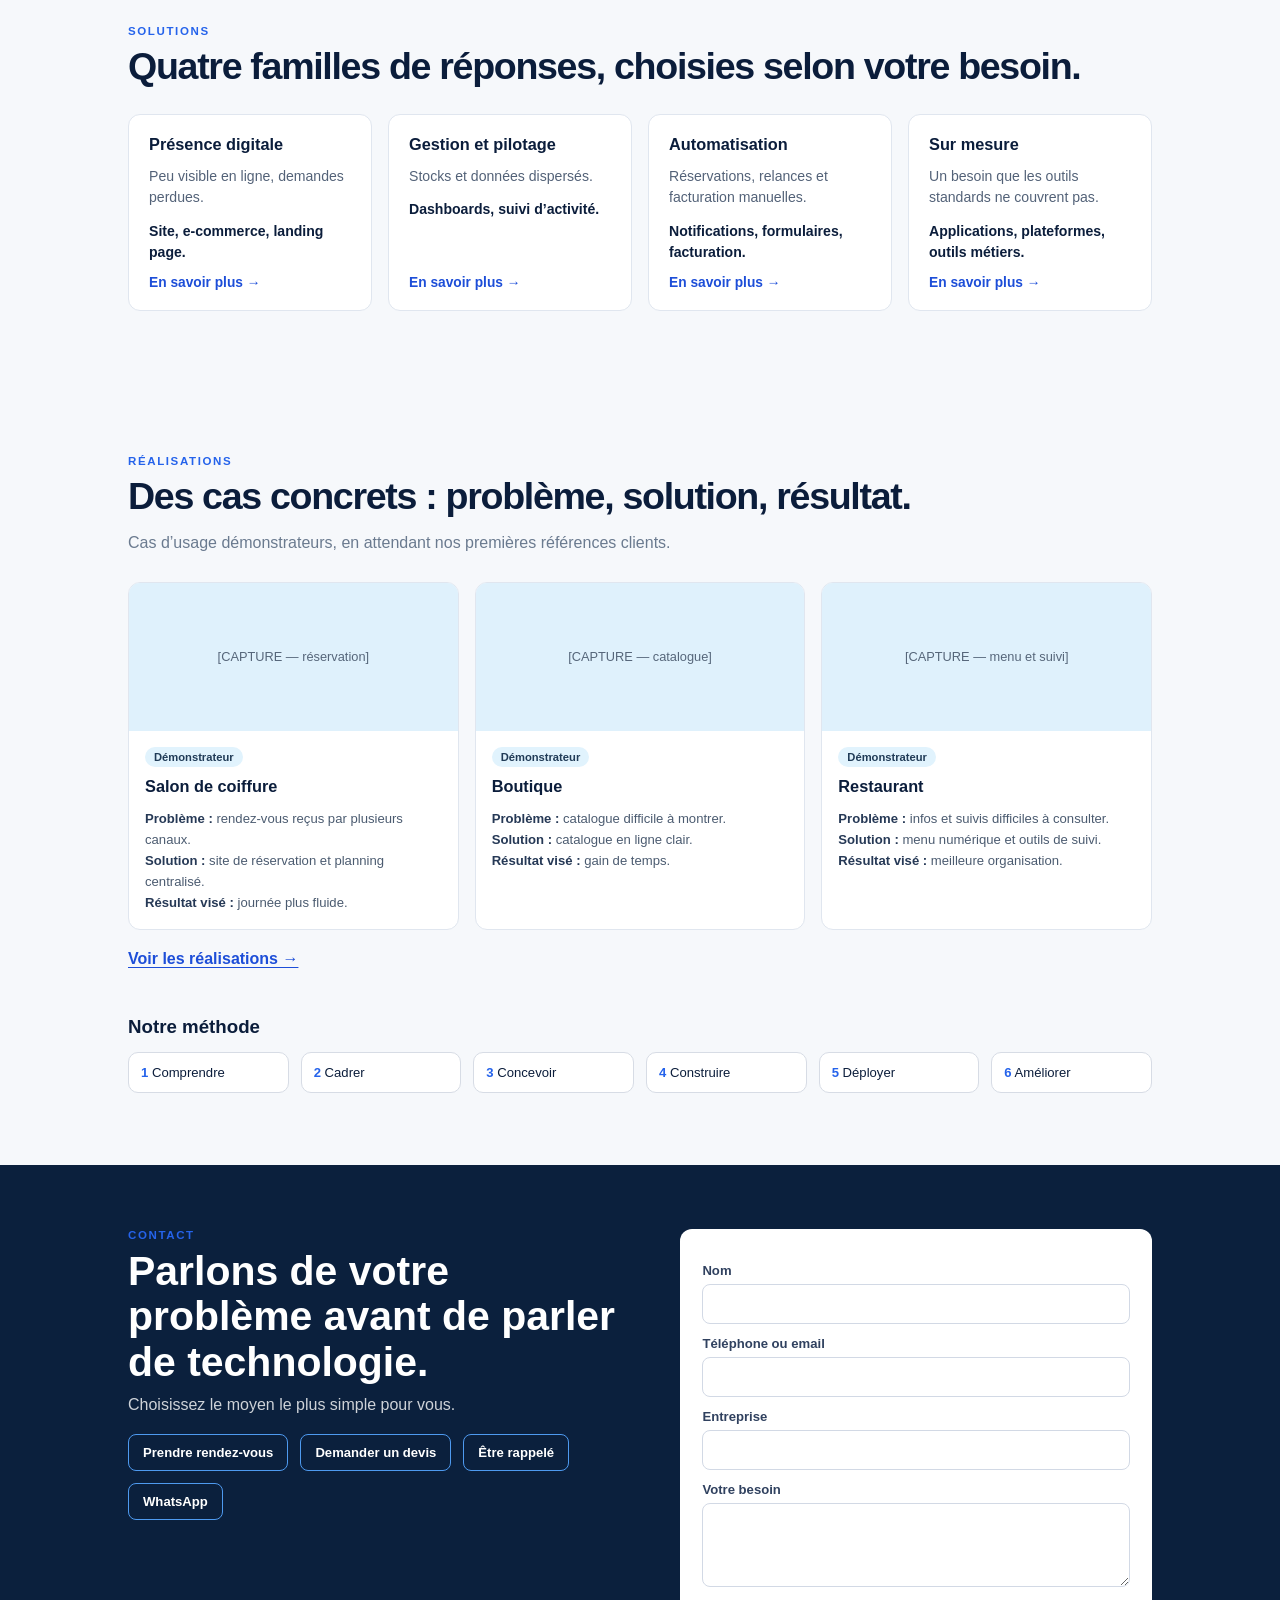
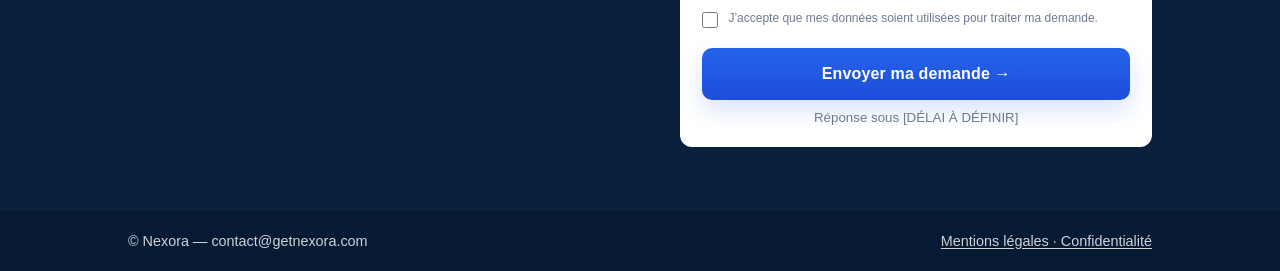
==== commit 7101d145: "ajout d'un chat bot et initialisation de différente langue" ====
--- a/index.html
+++ b/index.html
@@ -106,6 +106,8 @@
     </main>
 
     <footer class="footer"><div class="container footer-inner"><span>© Nexora — contact@getnexora.com</span><span>Mentions légales · Confidentialité</span></div></footer>
+    <script src="language.js" defer></script>
     <script src="contact.js" defer></script>
+    <script src="chatbot.js" defer></script>
   </body>
 </html>
--- a/styles.css
+++ b/styles.css
@@ -117,6 +117,26 @@
   content: "";
 }
 
+.language-control {
+  display: flex;
+  align-items: center;
+}
+
+.language-control select {
+  width: auto;
+  min-height: 36px;
+  padding: 6px 28px 6px 10px;
+  border-color: rgba(255, 255, 255, 0.28);
+  background-color: rgba(255, 255, 255, 0.08);
+  color: white;
+  font-size: 0.82rem;
+}
+
+.language-control select option {
+  background: #0b203d;
+  color: white;
+}
+
 .cta-btn,
 .submit-btn,
 .secondary-btn {
@@ -1014,6 +1034,154 @@
   font-size: 0.85rem;
 }
 
+/* Chat assistant */
+.chat-widget {
+  position: fixed;
+  z-index: 20;
+  right: 24px;
+  bottom: 24px;
+  font-size: 0.9rem;
+}
+
+.chat-toggle {
+  display: inline-flex;
+  align-items: center;
+  gap: 9px;
+  min-height: 50px;
+  padding: 0 20px;
+  border: 0;
+  border-radius: 999px;
+  background: #2563eb;
+  box-shadow: 0 8px 28px rgba(8, 26, 53, 0.24);
+  color: white;
+  font-weight: 700;
+  cursor: pointer;
+}
+
+.chat-toggle span {
+  font-size: 1.25rem;
+}
+
+.chat-panel {
+  position: absolute;
+  right: 0;
+  bottom: 64px;
+  display: flex;
+  flex-direction: column;
+  width: min(360px, calc(100vw - 32px));
+  height: min(460px, calc(100dvh - 112px));
+  overflow: hidden;
+  border: 1px solid #d7dce5;
+  border-radius: 14px;
+  background: white;
+  box-shadow: 0 16px 48px rgba(8, 26, 53, 0.22);
+}
+
+.chat-panel[hidden],
+.chat-toggle[hidden] {
+  display: none;
+}
+
+.chat-header {
+  display: flex;
+  flex: 0 0 auto;
+  align-items: center;
+  justify-content: space-between;
+  padding: 16px;
+  background: #0b203d;
+  color: white;
+}
+
+.chat-header div {
+  display: grid;
+  gap: 4px;
+}
+
+.chat-header span {
+  color: rgba(255, 255, 255, 0.75);
+  font-size: 0.75rem;
+}
+
+.chat-close {
+  width: 34px;
+  height: 34px;
+  border: 0;
+  border-radius: 50%;
+  background: rgba(255, 255, 255, 0.12);
+  color: white;
+  font-size: 1.4rem;
+  cursor: pointer;
+}
+
+.chat-messages {
+  display: flex;
+  flex: 1;
+  flex-direction: column;
+  gap: 10px;
+  overflow-y: auto;
+  padding: 16px;
+}
+
+.chat-message {
+  max-width: 88%;
+  margin: 0;
+  padding: 10px 12px;
+  border-radius: 12px;
+  font-size: 0.84rem;
+  line-height: 1.5;
+  overflow-wrap: anywhere;
+  white-space: pre-wrap;
+}
+
+.chat-answer {
+  align-self: flex-start;
+  border: 1px solid #e3e9f1;
+  background: #f6f8fb;
+  color: #263956;
+}
+
+.chat-user {
+  align-self: flex-end;
+  background: #2563eb;
+  color: white;
+}
+
+.chat-pending {
+  color: var(--muted);
+  font-style: italic;
+}
+
+.chat-form {
+  display: flex;
+  flex: 0 0 auto;
+  gap: 8px;
+  padding: 12px;
+  border-top: 1px solid #e3e9f1;
+}
+
+.chat-form input {
+  min-width: 0;
+  min-height: 42px;
+  background: white;
+  font-size: 0.85rem;
+}
+
+.chat-form button {
+  padding: 0 12px;
+  border: 0;
+  border-radius: 8px;
+  background: #2563eb;
+  color: white;
+  font-size: 0.82rem;
+  font-weight: 700;
+  cursor: pointer;
+}
+
+.chat-form button:disabled {
+  cursor: wait;
+  opacity: 0.65;
+}
+
 @media (max-width: 900px) {
   .nav {
     gap: 16px;
@@ -1034,9 +1202,18 @@
     font-size: 0.82rem;
     white-space: nowrap;
   }
+
+  .language-control select {
+    font-size: 0.78rem;
+  }
 }
 
 @media (max-width: 720px) {
+  .chat-widget {
+    right: 16px;
+    bottom: 16px;
+  }
+
   .solution-row {
     grid-template-columns: repeat(3, minmax(0, 1fr));
   }
@@ -1078,6 +1255,12 @@
     gap: 18px;
   }
 
+  .language-control {
+    order: 4;
+    width: 100%;
+    justify-content: center;
+  }
+
   .hero {
     text-align: center;
     padding-top: 28px;
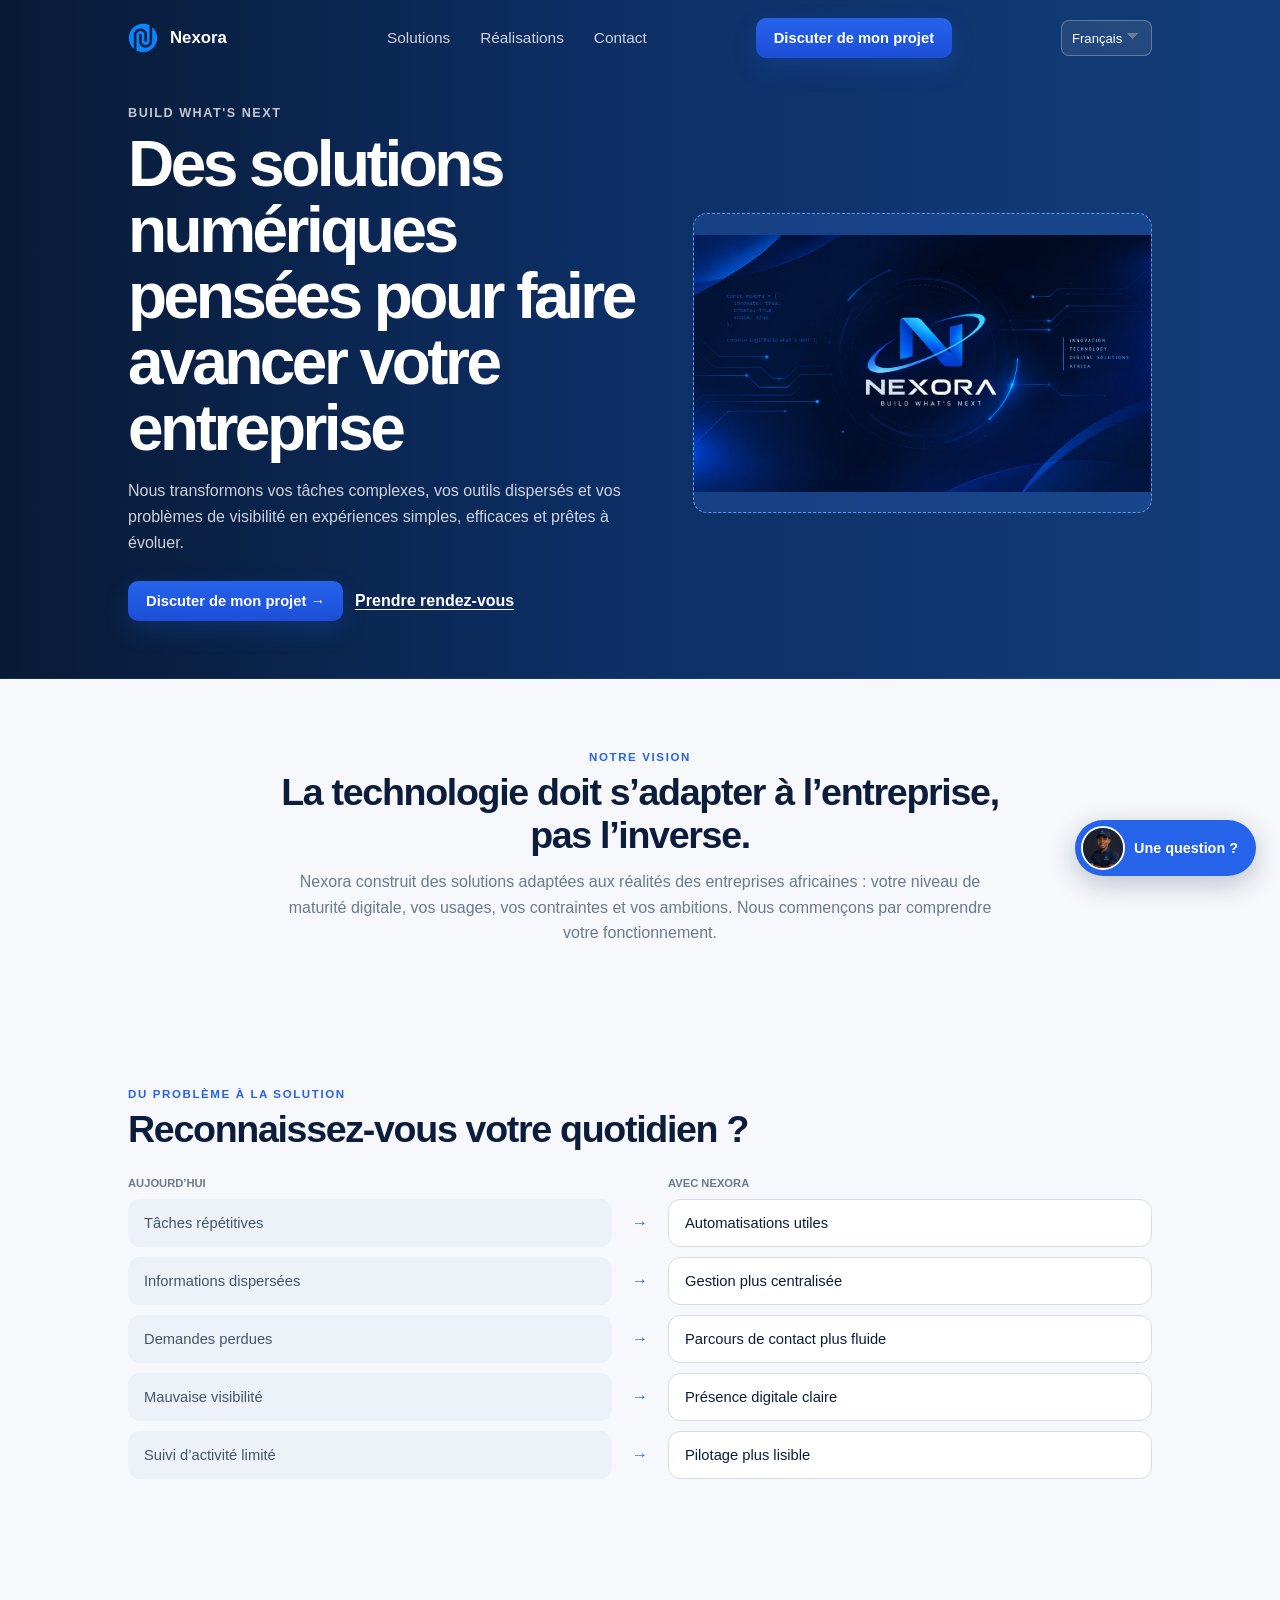
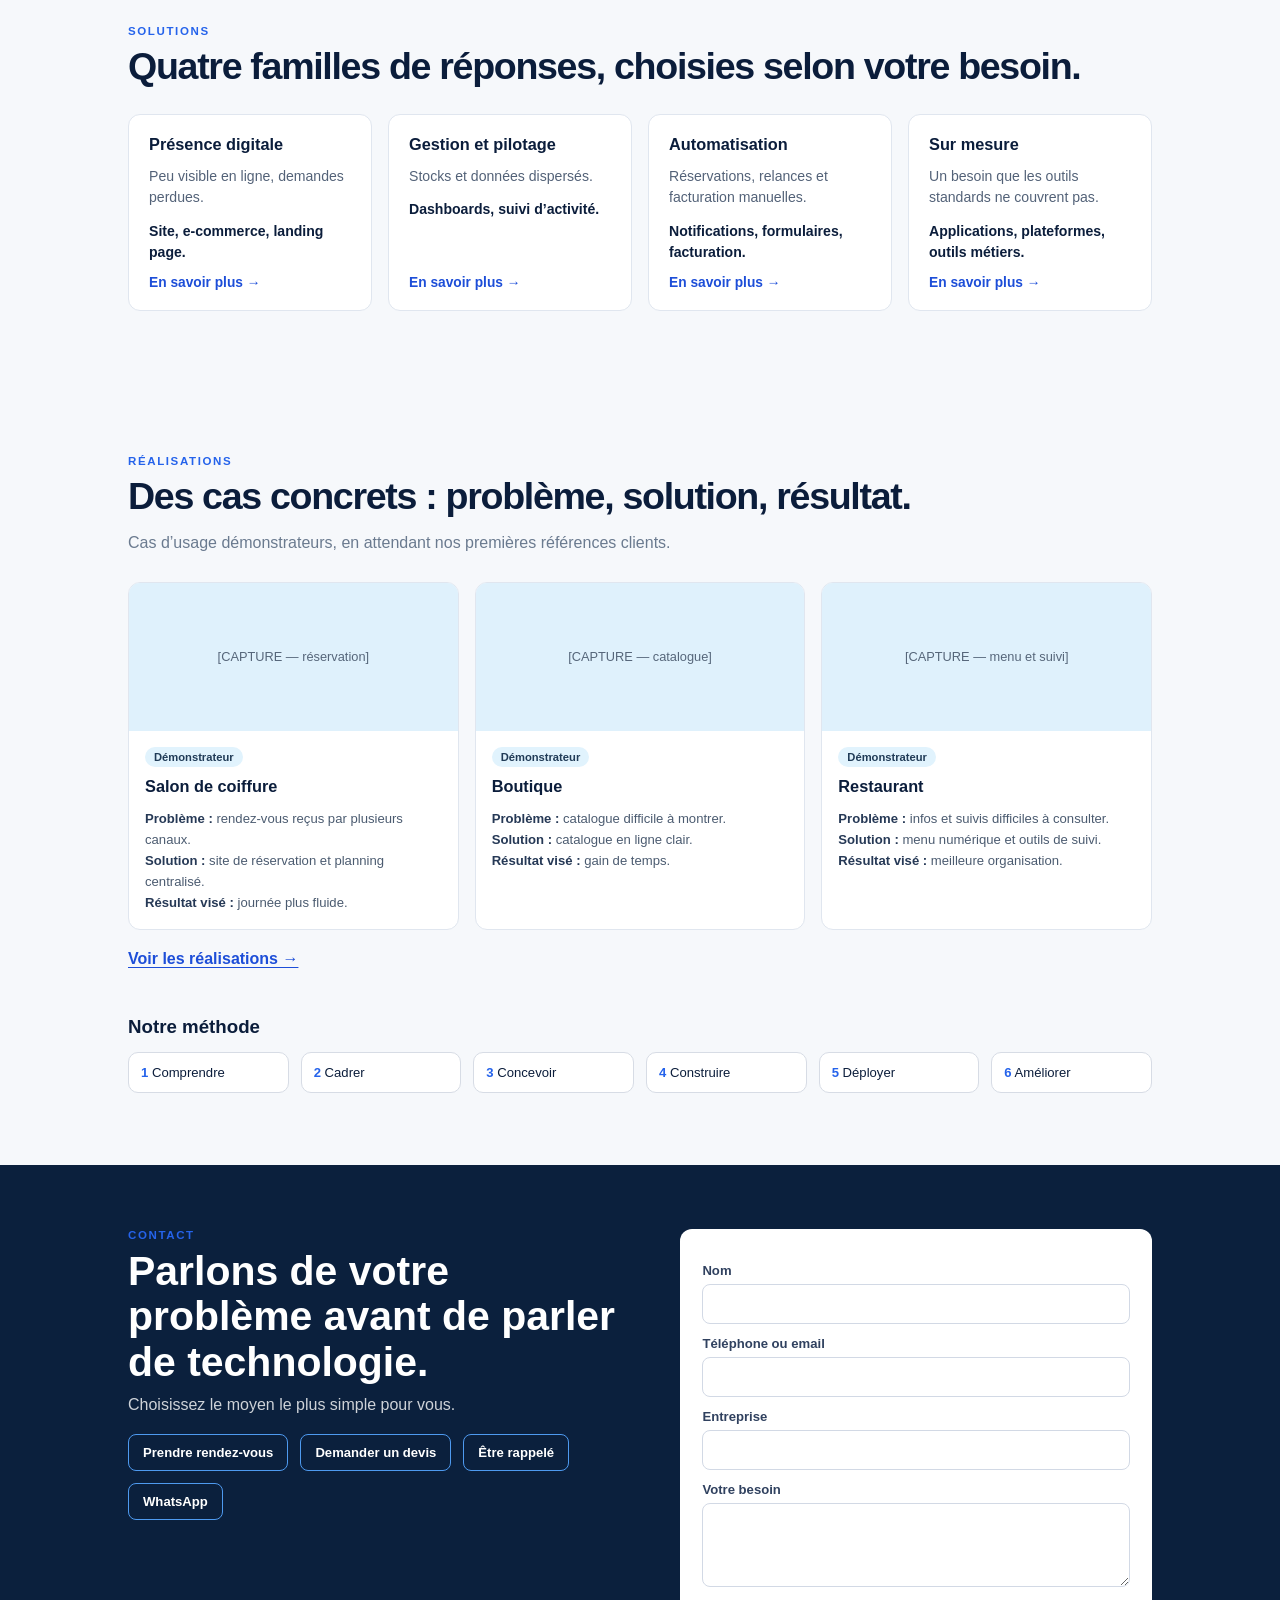
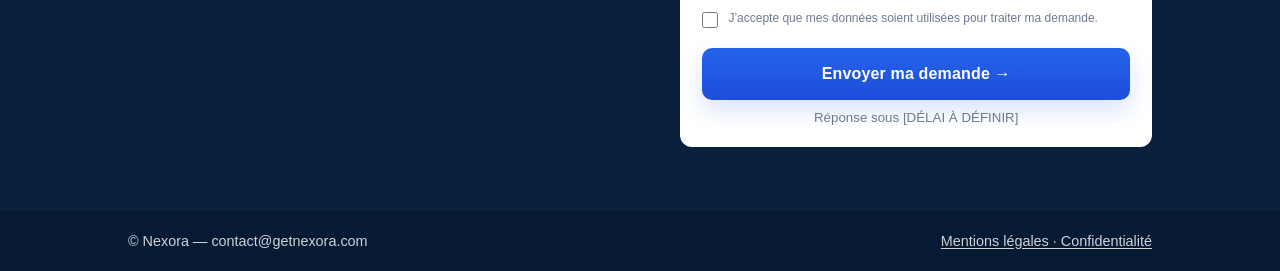
==== commit 7ae5b28c: "config chatbot et background acceuil" ====
--- a/index.html
+++ b/index.html
@@ -29,7 +29,7 @@
           </div>
         </div>
         <div class="signature-visual" role="img" aria-label="Illustration à définir">
-          <span>[VISUEL SIGNATURE — LION NUMÉRIQUE]</span>
+          <img src="assets/nexoback.jpeg" alt="nexora">
         </div>
       </div>
     </header>
--- a/styles.css
+++ b/styles.css
@@ -1047,8 +1047,8 @@
   display: inline-flex;
   align-items: center;
   gap: 9px;
-  min-height: 50px;
-  padding: 0 20px;
+  min-height: 56px;
+  padding: 4px 18px 4px 6px;
   border: 0;
   border-radius: 999px;
   background: #2563eb;
@@ -1058,8 +1058,13 @@
   cursor: pointer;
 }
 
-.chat-toggle span {
-  font-size: 1.25rem;
+.chat-toggle-avatar {
+  width: 44px;
+  height: 44px;
+  border: 2px solid white;
+  border-radius: 50%;
+  object-fit: cover;
+  object-position: center 20%;
 }
 
 .chat-panel {
@@ -1086,14 +1091,25 @@
   display: flex;
   flex: 0 0 auto;
   align-items: center;
-  justify-content: space-between;
+  gap: 12px;
   padding: 16px;
   background: #0b203d;
   color: white;
 }
 
+.chat-avatar {
+  width: 44px;
+  height: 44px;
+  flex: 0 0 auto;
+  border: 2px solid rgba(255, 255, 255, 0.7);
+  border-radius: 50%;
+  object-fit: cover;
+  object-position: center 20%;
+}
+
 .chat-header div {
   display: grid;
+  flex: 1;
   gap: 4px;
 }
 
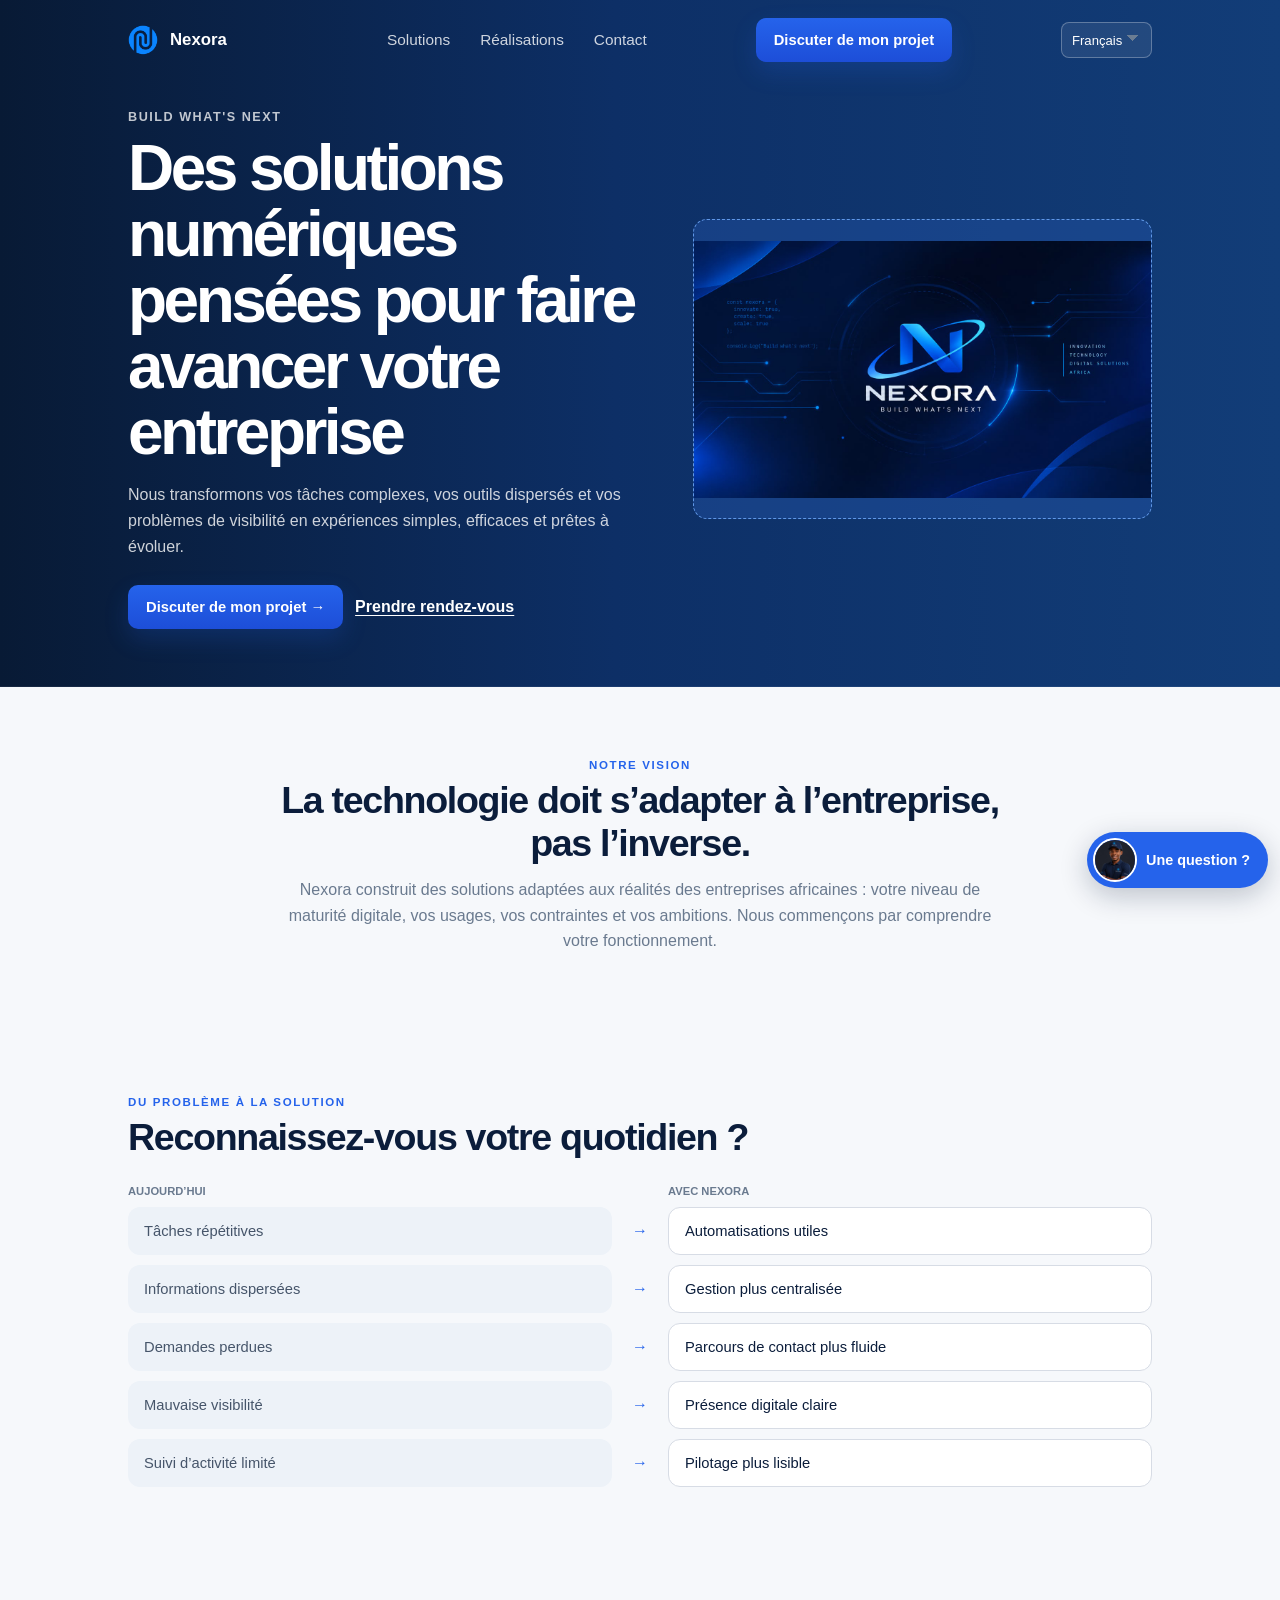
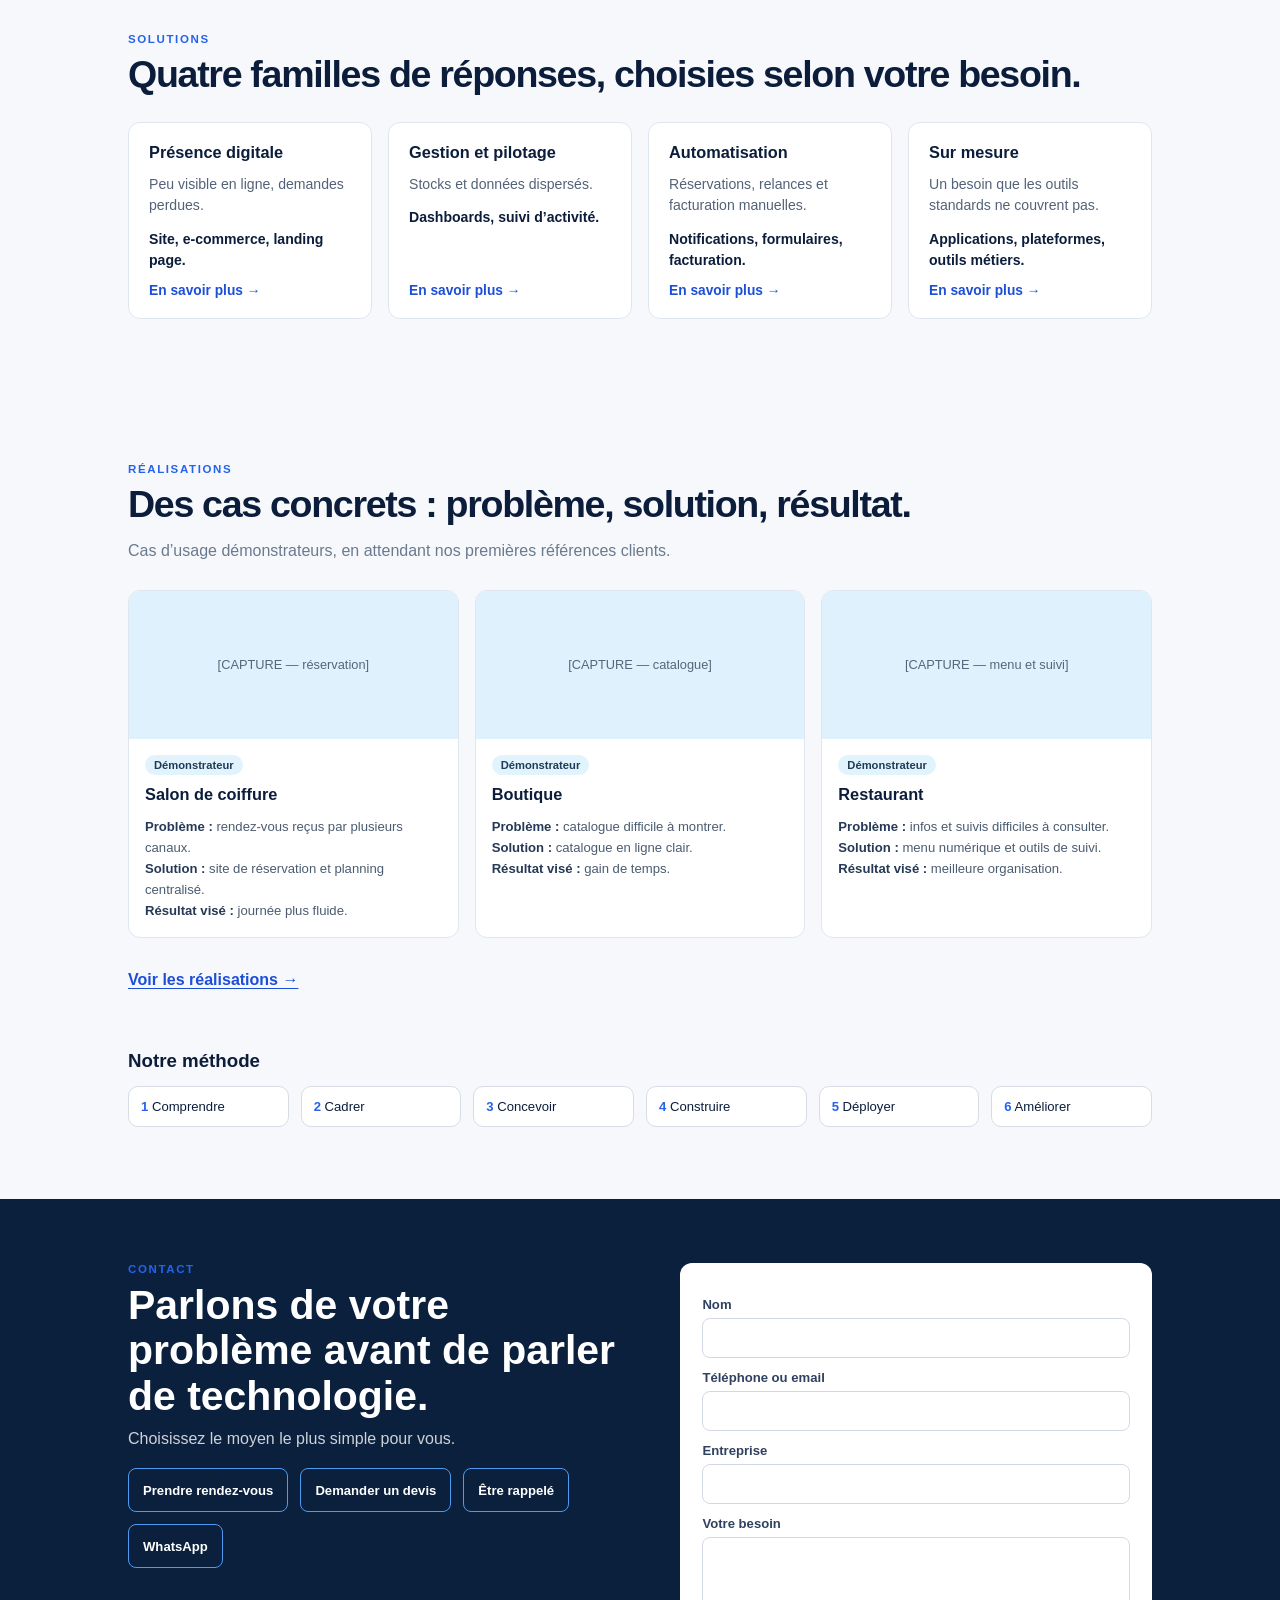
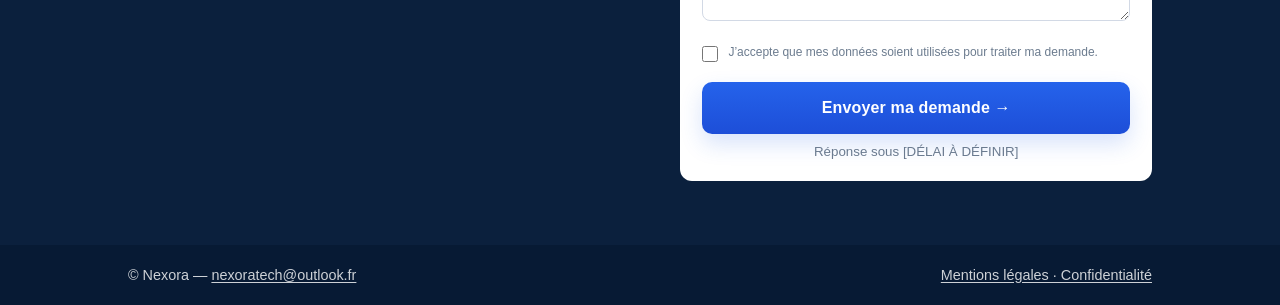
==== commit b64ad767: "ajout du numéro de téléphone et du mail" ====
--- a/index.html
+++ b/index.html
@@ -25,7 +25,7 @@
           <p>Nous transformons vos tâches complexes, vos outils dispersés et vos problèmes de visibilité en expériences simples, efficaces et prêtes à évoluer.</p>
           <div class="hero-actions">
             <a class="cta-btn" href="contact.html">Discuter de mon projet →</a>
-            <a class="text-link light-link" href="contact.html">Prendre rendez-vous</a>
+            <a class="text-link light-link" href="https://wa.me/237673477264?text=Bonjour%2C%20je%20souhaite%20prendre%20rendez-vous." target="_blank" rel="noopener noreferrer">Prendre rendez-vous</a>
           </div>
         </div>
         <div class="signature-visual" role="img" aria-label="Illustration à définir">
@@ -89,7 +89,12 @@
             <div class="section-kicker">CONTACT</div>
             <h2>Parlons de votre problème avant de parler de technologie.</h2>
             <p>Choisissez le moyen le plus simple pour vous.</p>
-            <div class="contact-shortcuts"><a href="contact.html">Prendre rendez-vous</a><a href="contact.html">Demander un devis</a><a href="contact.html">Être rappelé</a><a href="contact.html">WhatsApp</a></div>
+            <div class="contact-shortcuts">
+              <a href="https://wa.me/237673477264?text=Bonjour%2C%20je%20souhaite%20prendre%20rendez-vous." target="_blank" rel="noopener noreferrer">Prendre rendez-vous</a>
+              <a href="contact.html#contact-form">Demander un devis</a>
+              <a href="contact.html#contact-form">Être rappelé</a>
+              <a href="https://wa.me/237673477264" target="_blank" rel="noopener noreferrer">WhatsApp</a>
+            </div>
           </div>
           <form class="home-form" action="confirmation.html" method="post" data-nexora-form>
             <label for="home-name">Nom</label><input id="home-name" name="nom" type="text" required />
@@ -105,7 +110,7 @@
       </section>
     </main>
 
-    <footer class="footer"><div class="container footer-inner"><span>© Nexora — contact@getnexora.com</span><span>Mentions légales · Confidentialité</span></div></footer>
+    <footer class="footer"><div class="container footer-inner"><span>© Nexora — <a href="mailto:nexoratech@outlook.fr">nexoratech@outlook.fr</a></span><span>Mentions légales · Confidentialité</span></div></footer>
     <script src="language.js" defer></script>
     <script src="contact.js" defer></script>
     <script src="chatbot.js" defer></script>
--- a/styles.css
+++ b/styles.css
@@ -100,6 +100,9 @@
 
 .menu a {
   position: relative;
+  display: inline-flex;
+  min-height: 44px;
+  align-items: center;
   transition: color 0.2s ease;
 }
 
@@ -157,6 +160,10 @@
 }
 
 .cta-btn {
+  display: inline-flex;
+  min-height: 44px;
+  align-items: center;
+  justify-content: center;
   padding: 12px 18px;
   min-width: 165px;
   font-size: 0.92rem;
@@ -240,7 +247,7 @@
   align-items: center;
   justify-content: center;
   width: 100%;
-  height: 42px;
+  height: 44px;
   background: linear-gradient(180deg, #2563eb, #1d4ed8);
   border-radius: 9px;
   font-size: 0.95rem;
@@ -484,7 +491,9 @@
 }
 
 .text-link {
-  display: inline-block;
+  display: inline-flex;
+  min-height: 44px;
+  align-items: center;
   color: var(--primary-dark);
   font-weight: 700;
   text-decoration: underline;
@@ -759,6 +768,10 @@
 }
 
 .contact-shortcuts a {
+  display: inline-flex;
+  min-height: 44px;
+  align-items: center;
+  justify-content: center;
   padding: 10px 14px;
   border: 1px solid #4e9af0;
   border-radius: 8px;
@@ -843,7 +856,9 @@
 }
 
 .solution-row-title a {
-  display: inline-block;
+  display: inline-flex;
+  min-height: 44px;
+  align-items: center;
   padding: 9px 14px;
   border: 1px solid var(--primary);
   border-radius: 8px;
@@ -1203,6 +1218,32 @@
     gap: 16px;
   }
 
+  .solution-row {
+    grid-template-columns: repeat(2, minmax(0, 1fr));
+  }
+
+  .solution-row-title {
+    grid-column: 1 / -1;
+  }
+
+  .home-hero-content {
+    grid-template-columns: 1.1fr 0.9fr;
+    gap: 32px;
+  }
+
+  .home-hero-content h1 {
+    font-size: clamp(2.4rem, 5vw, 3.5rem);
+  }
+
+  .solution-grid,
+  .case-grid {
+    grid-template-columns: repeat(2, minmax(0, 1fr));
+  }
+
+  .method-chips {
+    grid-template-columns: repeat(3, minmax(0, 1fr));
+  }
+
   .brand {
     min-width: 0;
   }
@@ -1225,6 +1266,10 @@
 }
 
 @media (max-width: 720px) {
+  .container {
+    width: min(1180px, calc(100% - 32px));
+  }
+
   .chat-widget {
     right: 16px;
     bottom: 16px;
@@ -1262,6 +1307,12 @@
   .nav {
     flex-wrap: wrap;
     justify-content: center;
+    gap: 12px;
+  }
+
+  .nav > .cta-btn {
+    padding-right: 12px;
+    padding-left: 12px;
   }
 
   .menu {
@@ -1313,6 +1364,10 @@
     padding-top: 34px;
   }
 
+  .home-hero-content h1 {
+    font-size: clamp(2rem, 7vw, 2.8rem);
+  }
+
   .signature-visual {
     min-height: 200px;
   }
@@ -1341,6 +1396,10 @@
     grid-template-columns: 1fr;
   }
 
+  .method-chips {
+    grid-template-columns: repeat(2, minmax(0, 1fr));
+  }
+
   .solution-row,
   .case-facts {
     grid-template-columns: 1fr;
@@ -1371,3 +1430,36 @@
     flex: 1 1 100%;
   }
 }
+
+.chat-widget {
+  right: max(12px, env(safe-area-inset-right));
+  bottom: max(12px, env(safe-area-inset-bottom));
+}
+.chat-panel {
+  width: min(360px, calc(100vw - 24px));
+  height: min(520px, calc(100vh - 24px));
+  height: min(520px, calc(100dvh - 24px));
+}
+.chat-message { max-width: 90%; }
+
+@media (max-width: 600px) {
+  .chat-widget {
+    left: 0;
+    right: 0;
+    bottom: 0;
+    padding: 0 12px max(12px, env(safe-area-inset-bottom));
+    display: flex;
+    justify-content: flex-end;
+    pointer-events: none;
+  }
+  .chat-widget > * { pointer-events: auto; }
+  .chat-panel {
+    width: 100%;
+    max-width: none;
+    height: min(75vh, 560px);
+    height: min(75dvh, 560px);
+  }
+  .chat-form input { font-size: 16px; } /* évite le zoom automatique sur iPhone */
+  .chat-form button { min-height: 44px; }
+  .chat-toggle { min-height: 48px; }
+}
